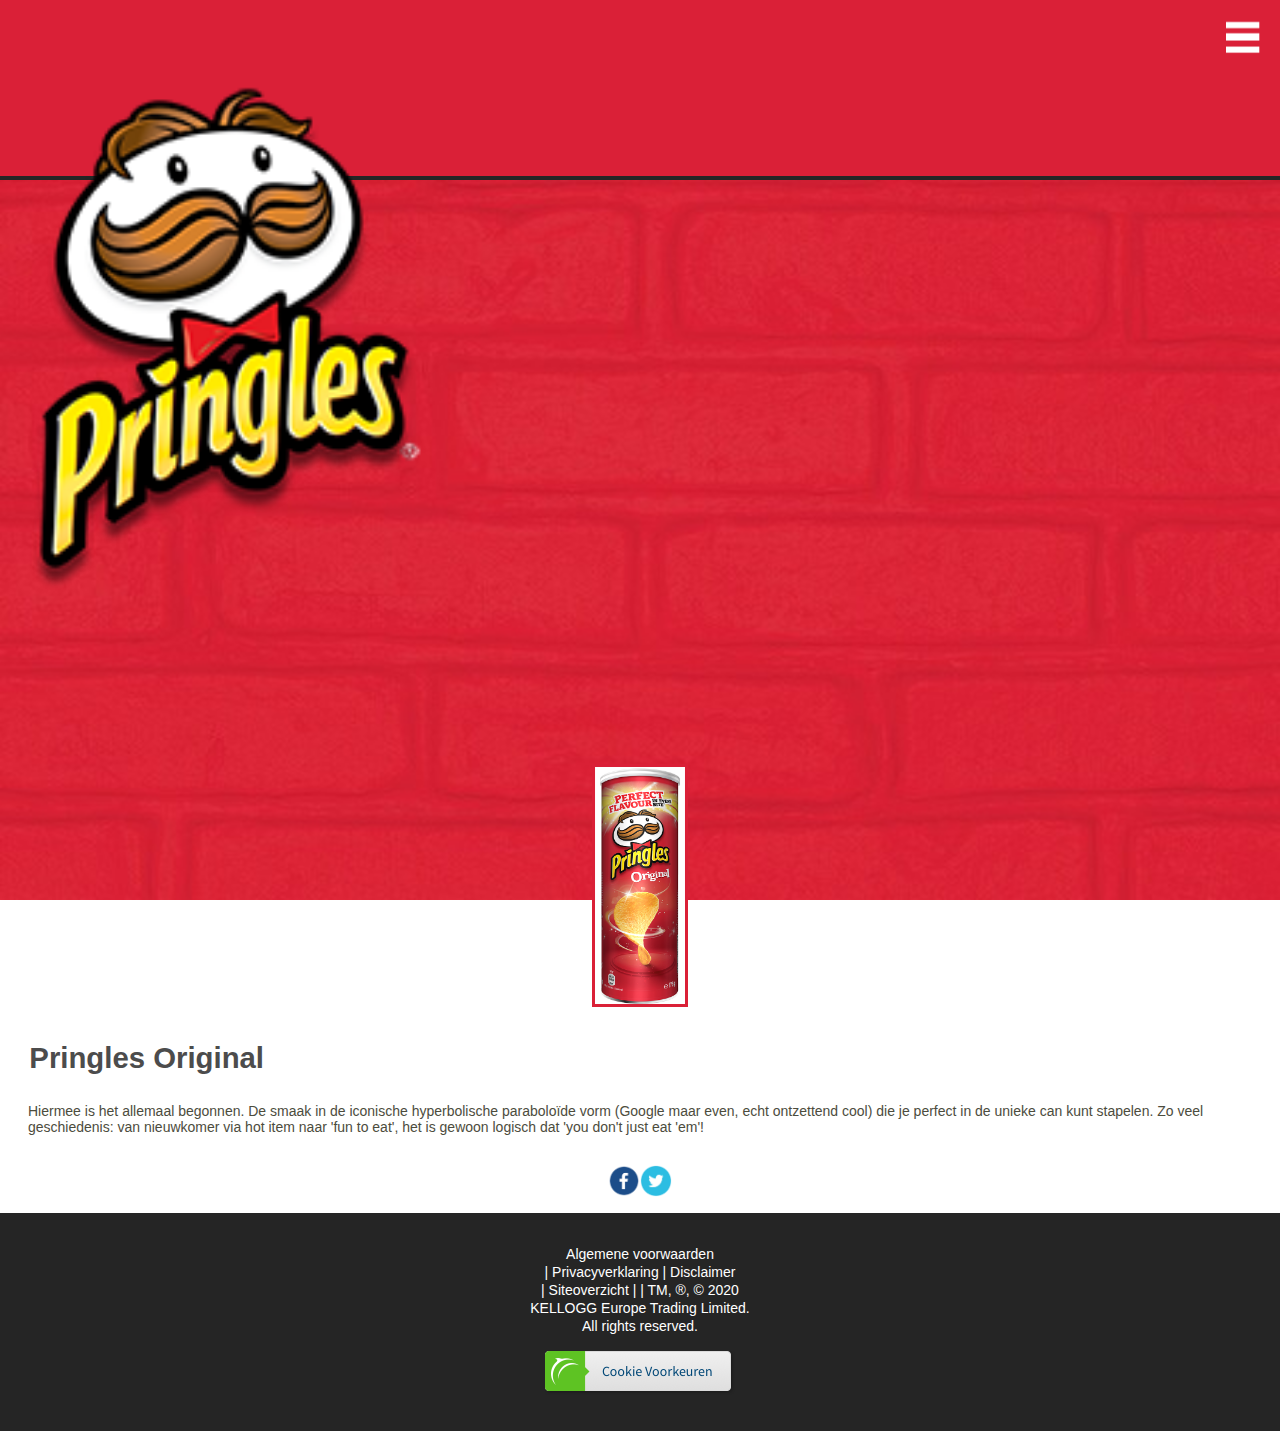
==== detail.html @ 2a8b7bf8 "Add files via upload" ====
<!doctype html>
<html lang="nl">
	
<head>
	<meta charset="UTF-8">
	<meta name="author" content="Carmen Rozendaal">
	<meta name="viewport" content="width=device-width, initial-scale=1">
	
	<title>Pringles Original</title>
	
	<link href="styles/style.css" rel="stylesheet">
</head>

<body>
	<header>
		<img src="images/logo-Pringles.png" alt="Pringles Logo">
		
		<img id="ham" src="images/hamburger.png">
		
		  <nav>
			<ul>
				<li><a href="index.html">Home</a></lil>
				<li><a href="">Video's</a></li>
				<li><a href="">Contact</a></li>
				<li><a href="index.html">Producten</a></li>
				<li><a href="">Landen/Regio</a></li>
				<li><a href="">Account Beheren</a></li>
			</ul>
		</nav>
	</header>
	
	<main>
		<img src="images/background-Original.jpg" alt="Rode getegelde achtergrond">
		
		<article class="detail">
			<img src="images/Pringles_original_175g.png" alt="Pringles Original"/>
			
			<h1>Pringles Original</h1> 
			<p>Hiermee is het allemaal begonnen. De smaak in de iconische hyperbolische paraboloïde vorm (Google maar even, echt ontzettend cool) die je perfect in de unieke can kunt stapelen. 
				Zo veel geschiedenis: van nieuwkomer via hot item naar 'fun to eat', het is gewoon logisch dat 'you don't just eat 'em'!</p>
		</article>
		
	<!-- section 2 -->
		<section class="social">
			<img src="images/facebook-round.png" alt="Facebook icon">
			<img src="images/twitter-round.png" alt="Twitter icon">
		</section>
	</main>

	<!-- Footer -->
		<footer>
			<ul>
				<li><a href="">Algemene voorwaarden</a></li>
				<li><a href="">| Privacyverklaring | Disclaimer</a></li>
				<li><a href="">| Siteoverzicht | | TM, ®, © 2020 <br> KELLOGG Europe Trading Limited. <br> All rights reserved.</a></li>
				<li><img src="images/cookiepreferences.png" alt="cookie voorkeuren"/></li>
			</ul>
		</footer>

	<script src="scripts/script.js"></script>
</body>
	
</html>
---- styles/style.css ----
/* CSS Document */
*, *::after, *::before {
  box-sizing:border-box; 
}

html {
  overflow-x: hidden;
}

/* Header */
header {
  position: relative;
  background-color: #da2037;
  border-bottom: 0.3em solid #252525;
  height: 20vh;
}

header img {
  position: absolute;
  top: 7vh;
  height: auto;
  width: 35vw;
  z-index: 2;
}

/* Body */
body {
  margin: 0;
  overflow-x: hidden;
}


/* Navigatie, gekeken naar voorbeelden van code voor inspiratie via https://dev.to/ljcdev/easy-hamburger-menu-with-js-2do0 */
#ham{
    position: absolute;
    z-index: 1000;
    top: 1.2em;
    right: 1.2em;
    width: 2.3em;
    height: 2.3em;
    border: none;
    cursor: pointer;
    background-size: 100%;
  }

nav {
  position: absolute;
  top: 7em;
  left: 0;
  background: #252525;
  width: 100vw;
  height: 35vh;
  overflow: hidden;
  color: white;
  transform: translateY(-150%);
  transition: transform 0.2s ease;
  z-index: 1;
}

.showNav {
  transform: translateY(0);
}

nav ul {
  width: 100%;
  height: 90%;
  list-style: none;
  display: flex;
  flex-flow: column nowrap;
  justify-content: space-evenly;
  align-items: center;
}

nav ul li a {
  color: white;
  padding-bottom: 10px;
  text-decoration: none;
  font-family: 'yantramanav', sans-serif, bold;
  font-size: 14pt;
  text-transform: uppercase;
}


/* pseudo classes nav links */
nav a:hover {
  color: #ffd503;
}

nav a:active {
  color: #ffd503;
}

/* main */
main img {
  width: 100%;
} 

/* uitklapmenu productenpagina, gebruik gemaakt van het details-element, gevonden op https://developer.mozilla.org/en-US/docs/Web/HTML/Element/details */
details {
  border: #4C4C3D 0.1em solid;
}

details > summary {
  font-family: 'yantramanav', sans-serif, bold;
    font-size: 22pt;
    text-align: left;
    padding: 0;
    color: #4c4c4c;
    text-decoration-line: underline;
    margin: 1em;
}

/* pseudo classes uitklapmenu */
details > summary:hover {
  background-color: #da2037;
  color: white;
}

details > summary:active {
  background-color: #da2037;
  color: white;
}

details > p {
  font-family: 'yantramanav', sans-serif;
  font-size: 12pt;
  text-align: left;
  padding: 1em 2em;
  color: #4C4C3D;
}

details > .smaken {
  display: flex;
  justify-content: center;
  list-style: none;
  margin: 0;
  padding-left: 0;
}

details > .smaken li {
  display: flex;
  margin: 0 auto;
  list-style: none;
}

details > .smaken img {
  width: 4.5em;
  margin: 0 auto;
}

/* Pseudo class images: de pringles bussen staan op hun kop bij hover */
.smaken img:hover {
  transform: scale(-1);
}

details > .smakentekst {
  display: flex;
  text-align: center;
  margin: auto;
  text-decoration: none;
  list-style: none;
  padding: 1em;
}

details > .smakentekst li {
  padding: 0 0.5em;
  margin: 0 auto;
  font-family: 'yantramanav', sans-serif;
  font-size: 11pt;
  color: #da2037;
}


/* detailpagina */
.detail {
  position: relative;
}

.detail img {
  position: absolute;
  left: calc(50% - 3em);
  top: -10em;
  max-width: 100%;
  width: 6em;
  height: auto;
  border: 0.2em solid #da2037;
}

h1 {
  font-family: 'yantramanav', sans-serif, bold;
  font-size: 22pt;
  text-align: left;
  padding: 4em 1em 0em 1em;
  color: #4c4c4c;
  margin-bottom: 0;
}

p {
  font-family: 'yantramanav', sans-serif;
  font-size: 14px;
  text-align: left;
  padding: 1em 2em;
  color: #4C4C3D;
}


.social {
  display: flex;
  justify-content: center;
  margin: 1em;
}

.social img {
  width: 2em;
}

/* Footer */
footer {
  text-align: center;
  background-color: #252525;
  padding: 1em;
}

footer ul{
  padding: 0;
}

footer li {
  list-style: none;
}

footer li img {
  height: auto;
  width: auto;
  max-width: 85%;
  margin: 1em auto 0 auto;
}

footer a {
  font-family: yantramanav, sans-serif;
  font-size: 14px;
  color: #fff; 
  text-decoration: none;
  justify-content: center; 
}
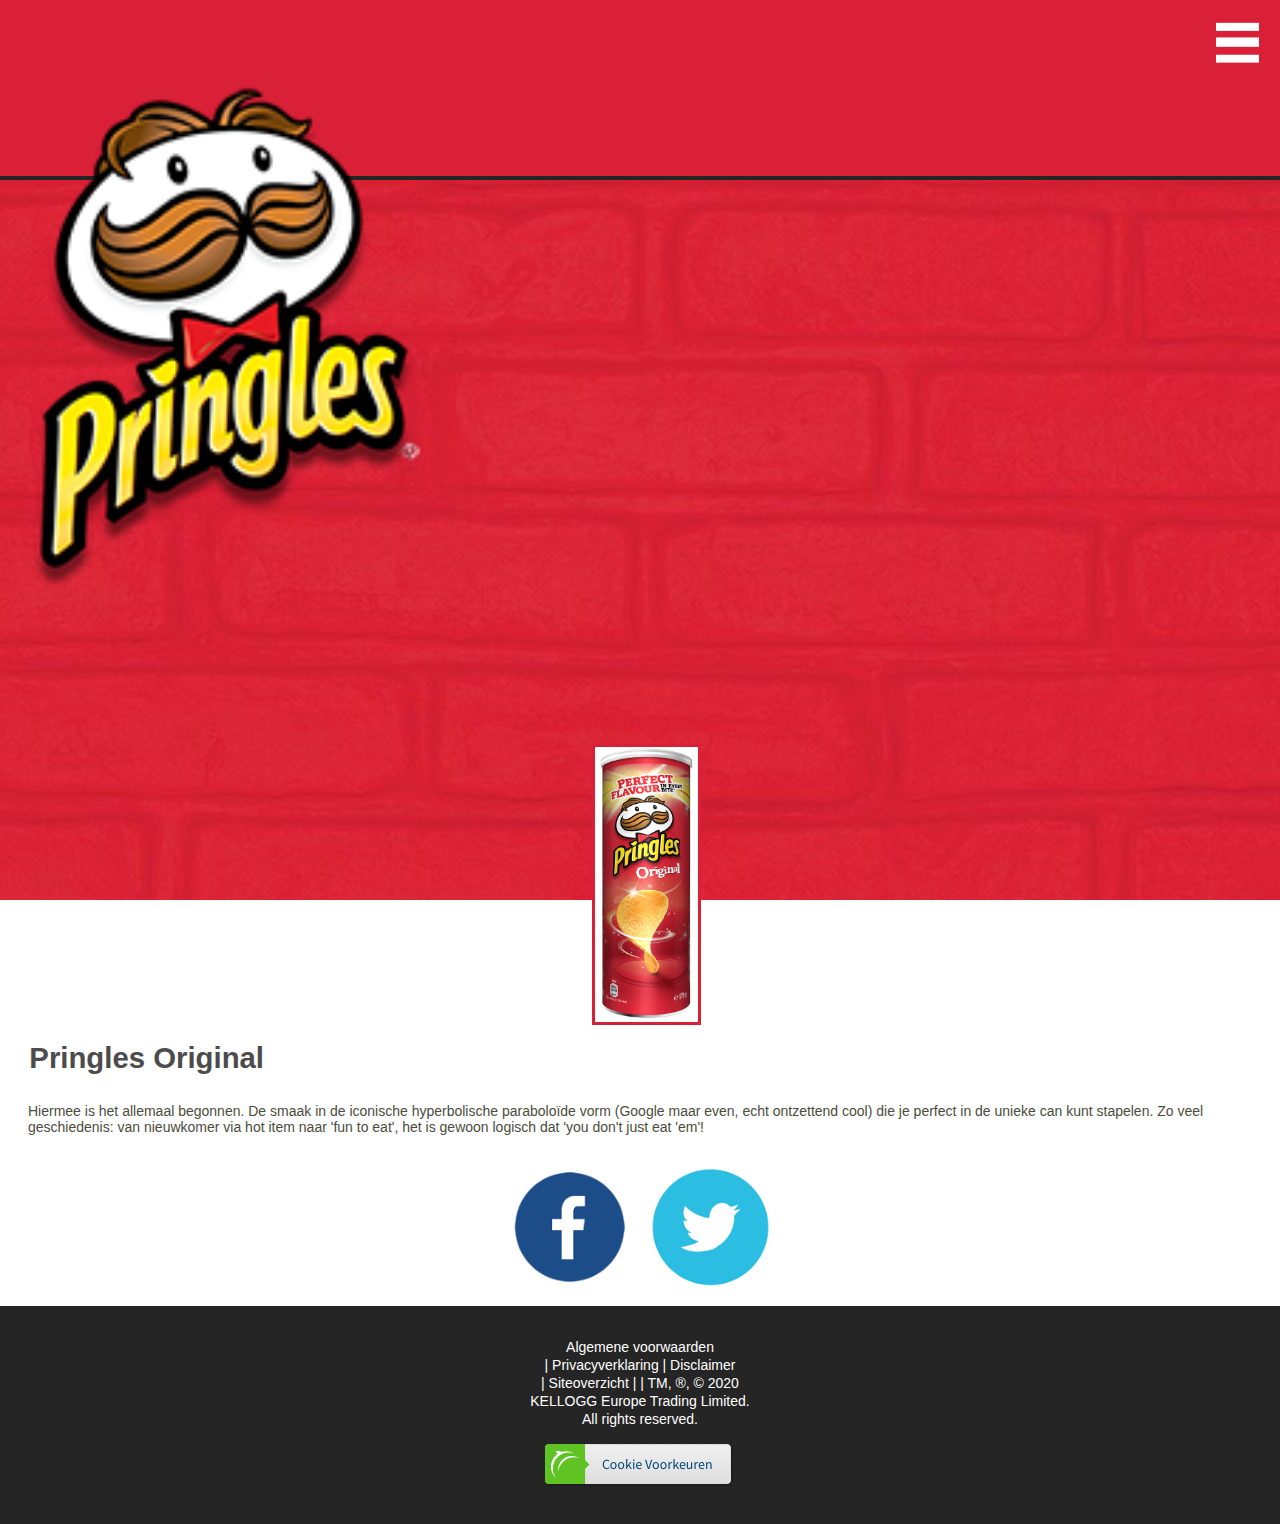
==== commit 285eed38: "Add files via upload" ====
--- a/detail.html
+++ b/detail.html
@@ -22,25 +22,27 @@
 				<li><a href="index.html">Home</a></lil>
 				<li><a href="">Video's</a></li>
 				<li><a href="">Contact</a></li>
-				<li><a href="index.html">Producten</a></li>
+				<li><a class="active" href="index.html">Producten</a></li>
 				<li><a href="">Landen/Regio</a></li>
 				<li><a href="">Account Beheren</a></li>
 			</ul>
 		</nav>
 	</header>
 	
-	<main>
+	<main class="detail">
 		<img src="images/background-Original.jpg" alt="Rode getegelde achtergrond">
-		
-		<article class="detail">
-			<img src="images/Pringles_original_175g.png" alt="Pringles Original"/>
-			
+	
+	<!-- Section 1 -->
+		<section class="original">
+			<div><img src="images/Pringles_original_175g.jpg" alt="Pringles Original"/></div>
+		</section>
+
+		<section>	
 			<h1>Pringles Original</h1> 
 			<p>Hiermee is het allemaal begonnen. De smaak in de iconische hyperbolische paraboloïde vorm (Google maar even, echt ontzettend cool) die je perfect in de unieke can kunt stapelen. 
 				Zo veel geschiedenis: van nieuwkomer via hot item naar 'fun to eat', het is gewoon logisch dat 'you don't just eat 'em'!</p>
-		</article>
+		</section>
 		
-	<!-- section 2 -->
 		<section class="social">
 			<img src="images/facebook-round.png" alt="Facebook icon">
 			<img src="images/twitter-round.png" alt="Twitter icon">
--- a/styles/style.css
+++ b/styles/style.css
@@ -27,6 +27,7 @@
 body {
   margin: 0;
   overflow-x: hidden;
+  cursor: auto;
 }
 
 
@@ -36,10 +37,9 @@
     z-index: 1000;
     top: 1.2em;
     right: 1.2em;
-    width: 2.3em;
-    height: 2.3em;
+    width: 3em;
+    height: 3em;
     border: none;
-    cursor: pointer;
     background-size: 100%;
   }
 
@@ -53,7 +53,7 @@
   overflow: hidden;
   color: white;
   transform: translateY(-150%);
-  transition: transform 0.2s ease;
+  transition: transform 1s ease-out;
   z-index: 1;
 }
 
@@ -86,8 +86,9 @@
   color: #ffd503;
 }
 
-nav a:active {
+nav a.active {
   color: #ffd503;
+  cursor: default;
 }
 
 /* main */
@@ -108,6 +109,7 @@
     color: #4c4c4c;
     text-decoration-line: underline;
     margin: 1em;
+    cursor: context-menu;
 }
 
 /* pseudo classes uitklapmenu */
@@ -116,7 +118,7 @@
   color: white;
 }
 
-details > summary:active {
+details > summary:focus {
   background-color: #da2037;
   color: white;
 }
@@ -130,62 +132,96 @@
 }
 
 details > .smaken {
-  display: flex;
-  justify-content: center;
+  display: grid;
+  grid-template-columns: repeat(auto-fit, minmax(7em, 1fr));
+  grid-gap: 2em;
+  padding: 0;
+  margin: 0 1em;
+  align-items: baseline;
+  text-align: center;
+}
+
+details > .smaken li {
+  display: flex;
+  flex-direction: column;
+  margin: 0 auto;
+  margin-bottom: 3em;
   list-style: none;
-  margin: 0;
-  padding-left: 0;
-}
-
-details > .smaken li {
-  display: flex;
-  margin: 0 auto;
-  list-style: none;
-}
-
-details > .smaken img {
-  width: 4.5em;
-  margin: 0 auto;
-}
-
-/* Pseudo class images: de pringles bussen staan op hun kop bij hover */
-.smaken img:hover {
-  transform: scale(-1);
-}
-
-details > .smakentekst {
-  display: flex;
-  text-align: center;
-  margin: auto;
-  text-decoration: none;
-  list-style: none;
-  padding: 1em;
-}
-
-details > .smakentekst li {
-  padding: 0 0.5em;
-  margin: 0 auto;
   font-family: 'yantramanav', sans-serif;
   font-size: 11pt;
   color: #da2037;
 }
 
+details > .smaken img {
+  display: flex;
+  width: 4em;
+  transform: scale(-1);
+  margin: 0 auto;
+  padding-bottom: 0em;
+}
+
+/* Pseudo class images: de pringles bussen staan op hun kop bij hover */
+.smaken li:hover {
+  transform: scale(1.2);
+}
+
+.smaken img:hover {
+  transform: scale(1);
+}
+
 
 /* detailpagina */
-.detail {
+.detail img {
+  width: 100%;
+}
+
+.original {
   position: relative;
 }
 
-.detail img {
+
+div {
   position: absolute;
   left: calc(50% - 3em);
   top: -10em;
   max-width: 100%;
-  width: 6em;
+  width: 6.8em;
   height: auto;
   border: 0.2em solid #da2037;
 }
 
+/* original animatie */
+
+@keyframes original-animation {
+  0% {
+    transform:rotate(0);
+  }
+
+  25% {
+    transform:rotate(20deg);
+  }
+
+  50% {
+    transform:rotate(0);
+  }
+
+  75% {
+    transform:rotate(-20deg);
+  }
+
+  100% {
+    transform:rotate(0);
+  }
+}
+
+section.original:hover div {
+  animation-name: original-animation;
+  animation-duration:.5s;
+  animation-iteration-count:infinite;
+  animation-fill-mode: backwards;
+}
+
+/* Content */
 h1 {
   font-family: 'yantramanav', sans-serif, bold;
   font-size: 22pt;
@@ -203,7 +239,6 @@
   color: #4C4C3D;
 }
 
-
 .social {
   display: flex;
   justify-content: center;
@@ -211,7 +246,8 @@
 }
 
 .social img {
-  width: 2em;
+  width: 10%;
+  margin: 0 0.5em;
 }
 
 /* Footer */
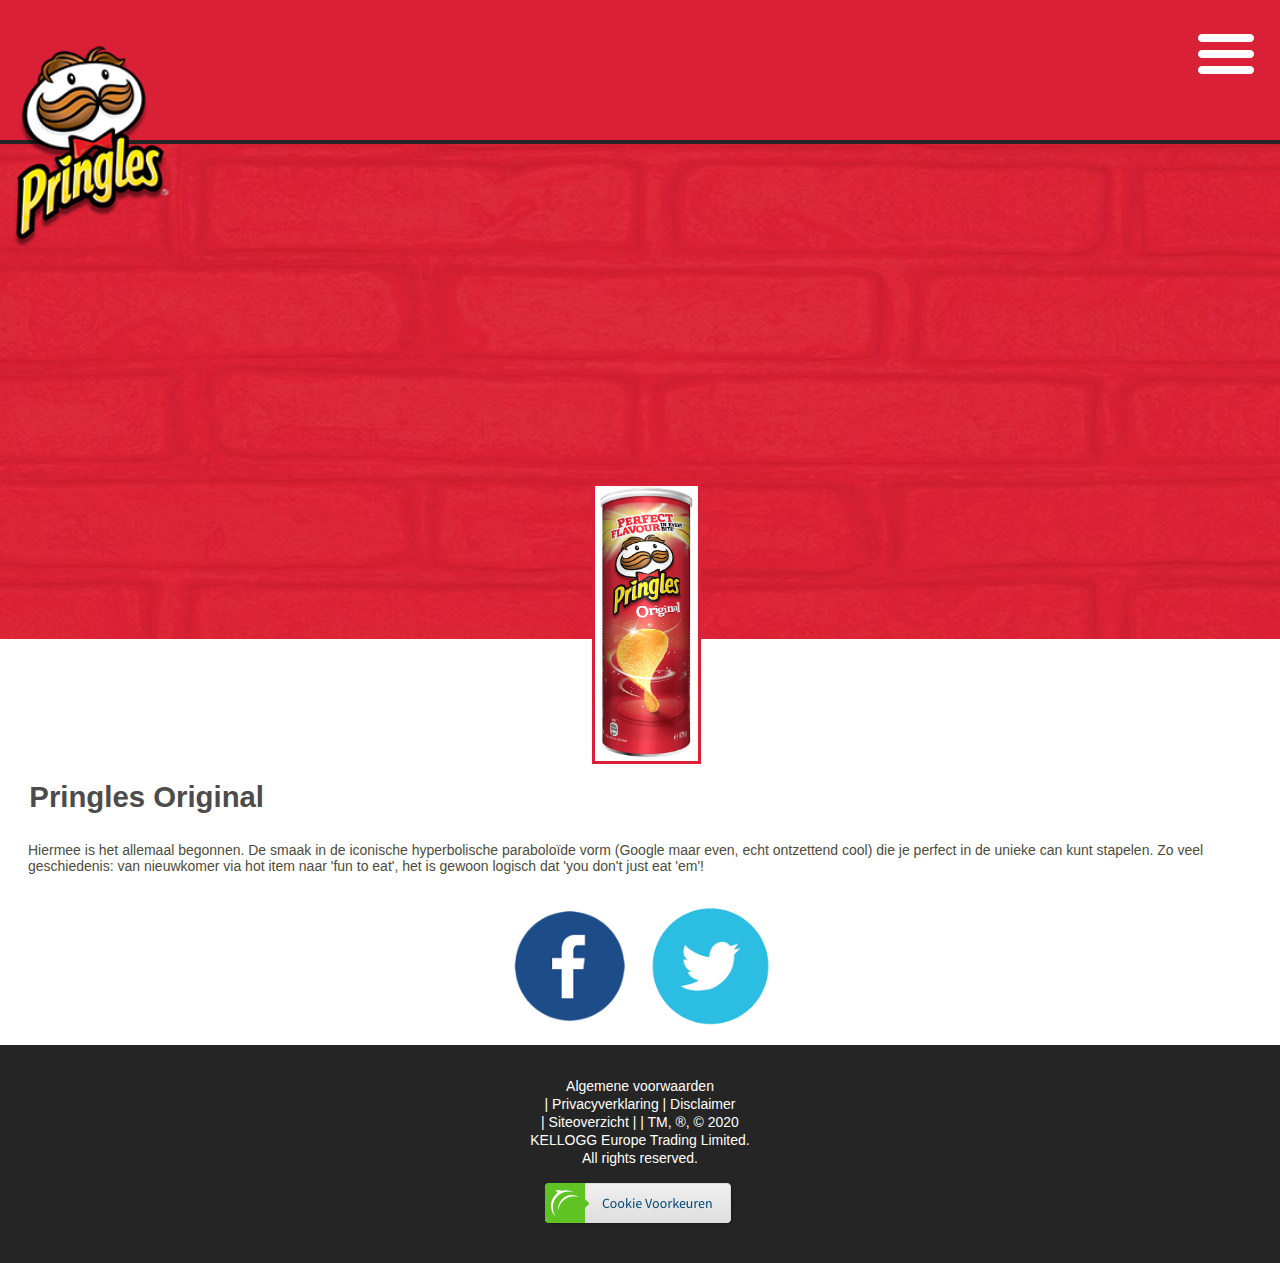
==== commit 3e0484c2: "Add files via upload" ====
--- a/detail.html
+++ b/detail.html
@@ -15,7 +15,7 @@
 	<header>
 		<img src="images/logo-Pringles.png" alt="Pringles Logo">
 		
-		<img id="ham" src="images/hamburger.png">
+		<a class="hamburgermenu"></a>
 		
 		  <nav>
 			<ul>
@@ -34,7 +34,10 @@
 	
 	<!-- Section 1 -->
 		<section class="original">
+			
 			<div><img src="images/Pringles_original_175g.jpg" alt="Pringles Original"/></div>
+			<audio src="../basiswebsite/audio/shakebeat.m4a" id='shake'></audio>
+
 		</section>
 
 		<section>	
--- a/styles/style.css
+++ b/styles/style.css
@@ -12,72 +12,80 @@
   position: relative;
   background-color: #da2037;
   border-bottom: 0.3em solid #252525;
-  height: 20vh;
+  height: 16vh;
 }
 
 header img {
   position: absolute;
-  top: 7vh;
-  height: auto;
-  width: 35vw;
+  top: 4vh;
+  height: 25vh;
+  width: 20vh;
   z-index: 2;
+  max-height: 30vh;
+  max-width: 30vh;
 }
 
 /* Body */
 body {
   margin: 0;
   overflow-x: hidden;
-  cursor: auto;
+  cursor: default;
 }
 
 
 /* Navigatie, gekeken naar voorbeelden van code voor inspiratie via https://dev.to/ljcdev/easy-hamburger-menu-with-js-2do0 */
-#ham{
-    position: absolute;
-    z-index: 1000;
-    top: 1.2em;
-    right: 1.2em;
-    width: 3em;
-    height: 3em;
-    border: none;
-    background-size: 100%;
-  }
+.hamburgermenu{
+  position: absolute;
+  z-index: 1000;
+  top: 1.4em;
+  right: 1.4em;
+  width: 4em;
+  height: 4em;
+  border: none;
+  background-size: 100%;
+  background-image: url('../images/Hamburger_icon.png');
+}
+
 
 nav {
-  position: absolute;
-  top: 7em;
-  left: 0;
-  background: #252525;
-  width: 100vw;
-  height: 35vh;
-  overflow: hidden;
-  color: white;
-  transform: translateY(-150%);
-  transition: transform 1s ease-out;
-  z-index: 1;
+position: absolute;
+top: 6em;
+left: 0;
+background: #252525;
+width: 100vw;
+height: 44vh;
+overflow: hidden;
+color: white;
+transform: translateY(-150%);
+transition: transform 1s ease-out;
+z-index: 1;
 }
 
 .showNav {
-  transform: translateY(0);
+transform: translateY(0);
+}
+
+.showClose {
+background-image: url('../images/Close_icon.png');
 }
 
 nav ul {
-  width: 100%;
-  height: 90%;
-  list-style: none;
-  display: flex;
-  flex-flow: column nowrap;
-  justify-content: space-evenly;
-  align-items: center;
+width: 100%;
+height: 90%;
+list-style: none;
+display: flex;
+flex-flow: column nowrap;
+justify-content: space-evenly;
+align-items: center;
 }
 
 nav ul li a {
-  color: white;
-  padding-bottom: 10px;
-  text-decoration: none;
-  font-family: 'yantramanav', sans-serif, bold;
-  font-size: 14pt;
-  text-transform: uppercase;
+color: white;
+padding-bottom: 10px;
+text-decoration: none;
+font-family: 'yantramanav', sans-serif, bold;
+font-size: 14pt;
+text-transform: uppercase;
 }
 
 
@@ -88,12 +96,12 @@
 
 nav a.active {
   color: #ffd503;
-  cursor: default;
 }
 
 /* main */
 main img {
   width: 100%;
+  max-height: 55vh;
 } 
 
 /* uitklapmenu productenpagina, gebruik gemaakt van het details-element, gevonden op https://developer.mozilla.org/en-US/docs/Web/HTML/Element/details */
@@ -103,18 +111,30 @@
 
 details > summary {
   font-family: 'yantramanav', sans-serif, bold;
-    font-size: 22pt;
-    text-align: left;
-    padding: 0;
-    color: #4c4c4c;
-    text-decoration-line: underline;
-    margin: 1em;
-    cursor: context-menu;
+  font-size: 22pt;
+  text-align: left;
+  padding: 0;
+  color: #4c4c4c;
+  text-decoration-line: underline;
+  margin: 1em;
+  list-style-image: url('../images/snor.png');
+}
+
+details > summary::-webkit-details-marker {
+  background: url('../images/snor.png');
+  background-size: contain;
+  background-repeat: no-repeat;
+  color:transparent;
+}
+
+summary:focus::-webkit-details-marker {
+  background: url('../images/snor.png');
+  color:transparent;
 }
 
 /* pseudo classes uitklapmenu */
 details > summary:hover {
-  background-color: #da2037;
+  background-color: #ffd503;
   color: white;
 }
 
@@ -171,14 +191,9 @@
 
 
 /* detailpagina */
-.detail img {
-  width: 100%;
-}
-
 .original {
   position: relative;
 }
-
 
 div {
   position: absolute;
@@ -190,9 +205,8 @@
   border: 0.2em solid #da2037;
 }
 
-/* original animatie */
-
-@keyframes original-animation {
+/* original animatie 1, Pringles-bus schud zijwaards heen en weer */
+/* @keyframes original-animation {
   0% {
     transform:rotate(0);
   }
@@ -212,14 +226,67 @@
   100% {
     transform:rotate(0);
   }
-}
-
-section.original:hover div {
-  animation-name: original-animation;
-  animation-duration:.5s;
-  animation-iteration-count:infinite;
-  animation-fill-mode: backwards;
-}
+} */
+
+/* original animatie 1, Pringles-bus schud verticaal op en neer */
+@keyframes original-schud-animation {
+  0% {
+    transform: translateY(-30px) translateY(-30px); 
+  }
+
+  50% {
+    transform: translateY(20px) translateY(20px);
+  }
+
+  100% {
+    transform: translateY(-30px) translateY(-30px)
+  }
+}
+
+section.original:active div {
+  animation-name: original-schud-animation;
+  animation-duration: .2s;
+  animation-iteration-count: 6;
+}
+
+
+/* original animatie 2
+@keyframes original-rotate-animation {
+  0% {
+    transform:rotate(20deg);
+  }
+
+  50% {
+    transform:rotate(20deg);
+  }
+
+  100% {
+    transform:rotate(20deg);
+  }
+}
+
+@keyframes original-schud-animation {
+  0% {
+    transform: translateX(-30px) translateY(-30px); 
+  }
+
+  50% {
+    transform: translateX(20px) translateY(20px);
+  }
+
+  100% {
+    transform: translateX(-30px) translateY(-30px)
+  }
+}
+
+section.original div {
+  animation-name: original-rotate-animation, original-schud-animation;
+  animation-fill-mode: forwards,initial;
+  animation-duration: 3s;
+  animation-iteration-count:3;
+  animation-delay: 1s, 2s;
+} */
+
 
 /* Content */
 h1 {
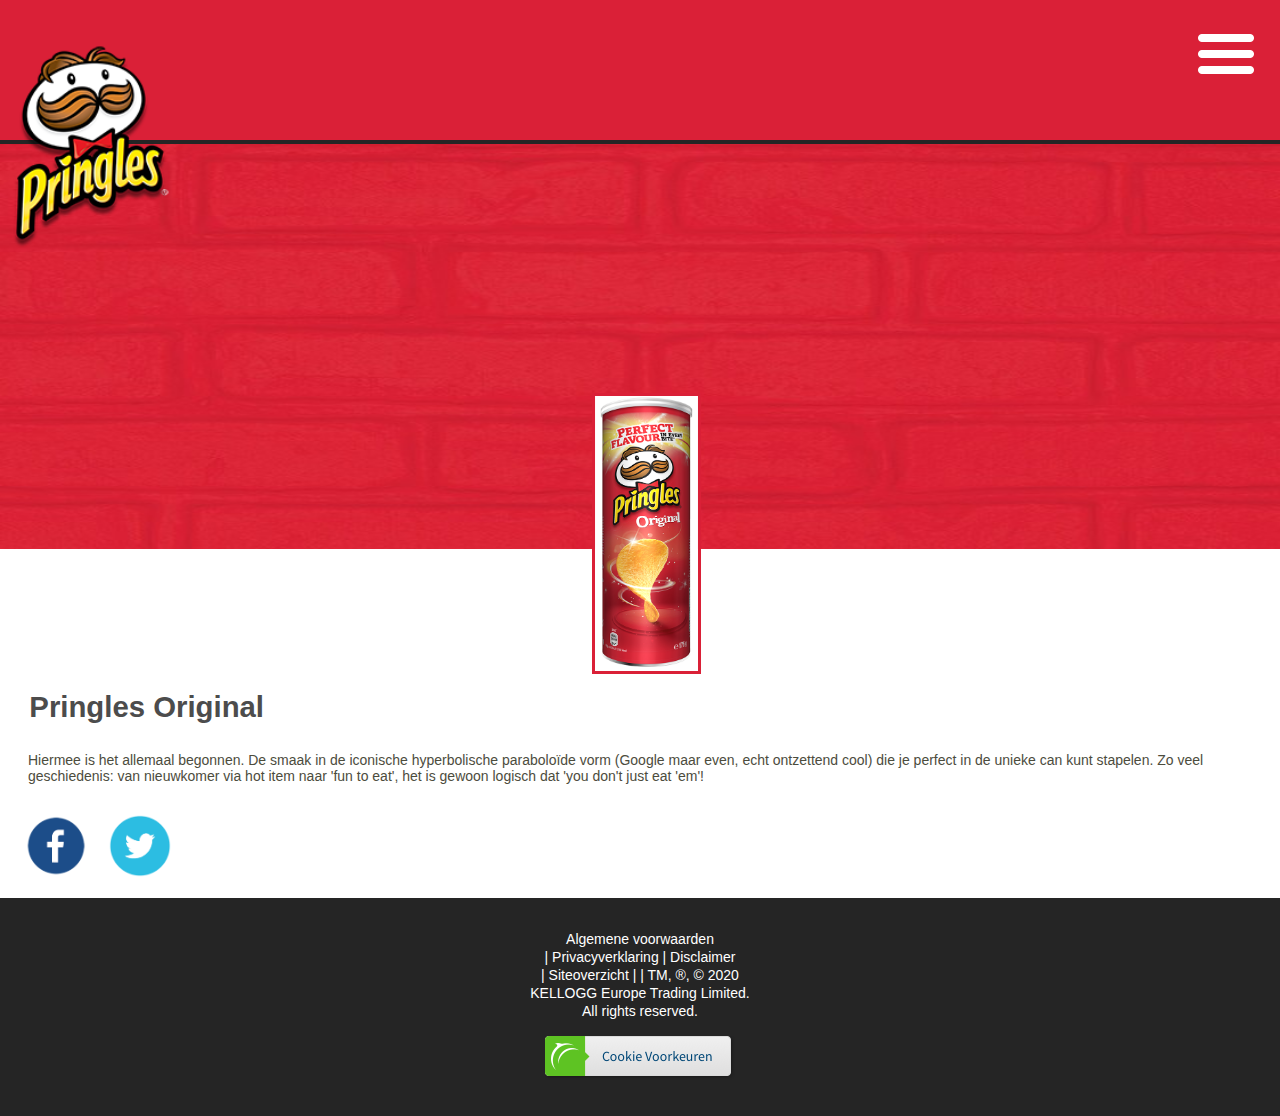
==== commit 8fd87f7e: "Add files via upload" ====
--- a/detail.html
+++ b/detail.html
@@ -29,14 +29,14 @@
 		</nav>
 	</header>
 	
-	<main class="detail">
-		<img src="images/background-Original.jpg" alt="Rode getegelde achtergrond">
-	
-	<!-- Section 1 -->
+	<main>
+		<img class="tegels" src="images/background-Original.jpg" alt="Rode getegelde achtergrond">
+		
+		<!-- Section 1 -->
 		<section class="original">
-			
+				
 			<div><img src="images/Pringles_original_175g.jpg" alt="Pringles Original"/></div>
-			<audio src="../basiswebsite/audio/shakebeat.m4a" id='shake'></audio>
+			<audio src='../basiswebsite/audio/shakebeat.m4a' id='shake'></audio>
 
 		</section>
 
--- a/styles/style.css
+++ b/styles/style.css
@@ -191,6 +191,38 @@
 
 
 /* detailpagina */
+img.tegels {
+  position: relative;
+  width: 100%;
+  max-height: 45vh;
+}
+
+@keyframes scrolling-achtergrond {
+
+  0% {
+    opacity:0%;
+  }
+
+  25% {
+    opacity: 0%;
+  }
+
+  50% {
+    opacity: 50%;
+  }
+
+  100% {
+    opacity: 100%;
+  }
+}
+
+img.tegels {
+  animation-name: scrolling-achtergrond;
+  animation-duration: 3s;
+  animation-iteration-count: infinite;
+}
+
+
 .original {
   position: relative;
 }
@@ -205,6 +237,7 @@
   border: 0.2em solid #da2037;
 }
 
+
 /* original animatie 1, Pringles-bus schud zijwaards heen en weer */
 /* @keyframes original-animation {
   0% {
@@ -307,14 +340,16 @@
 }
 
 .social {
-  display: flex;
-  justify-content: center;
   margin: 1em;
 }
 
 .social img {
-  width: 10%;
+  width: 4em;
   margin: 0 0.5em;
+}
+
+.social img:hover {
+  opacity: 80%;
 }
 
 /* Footer */
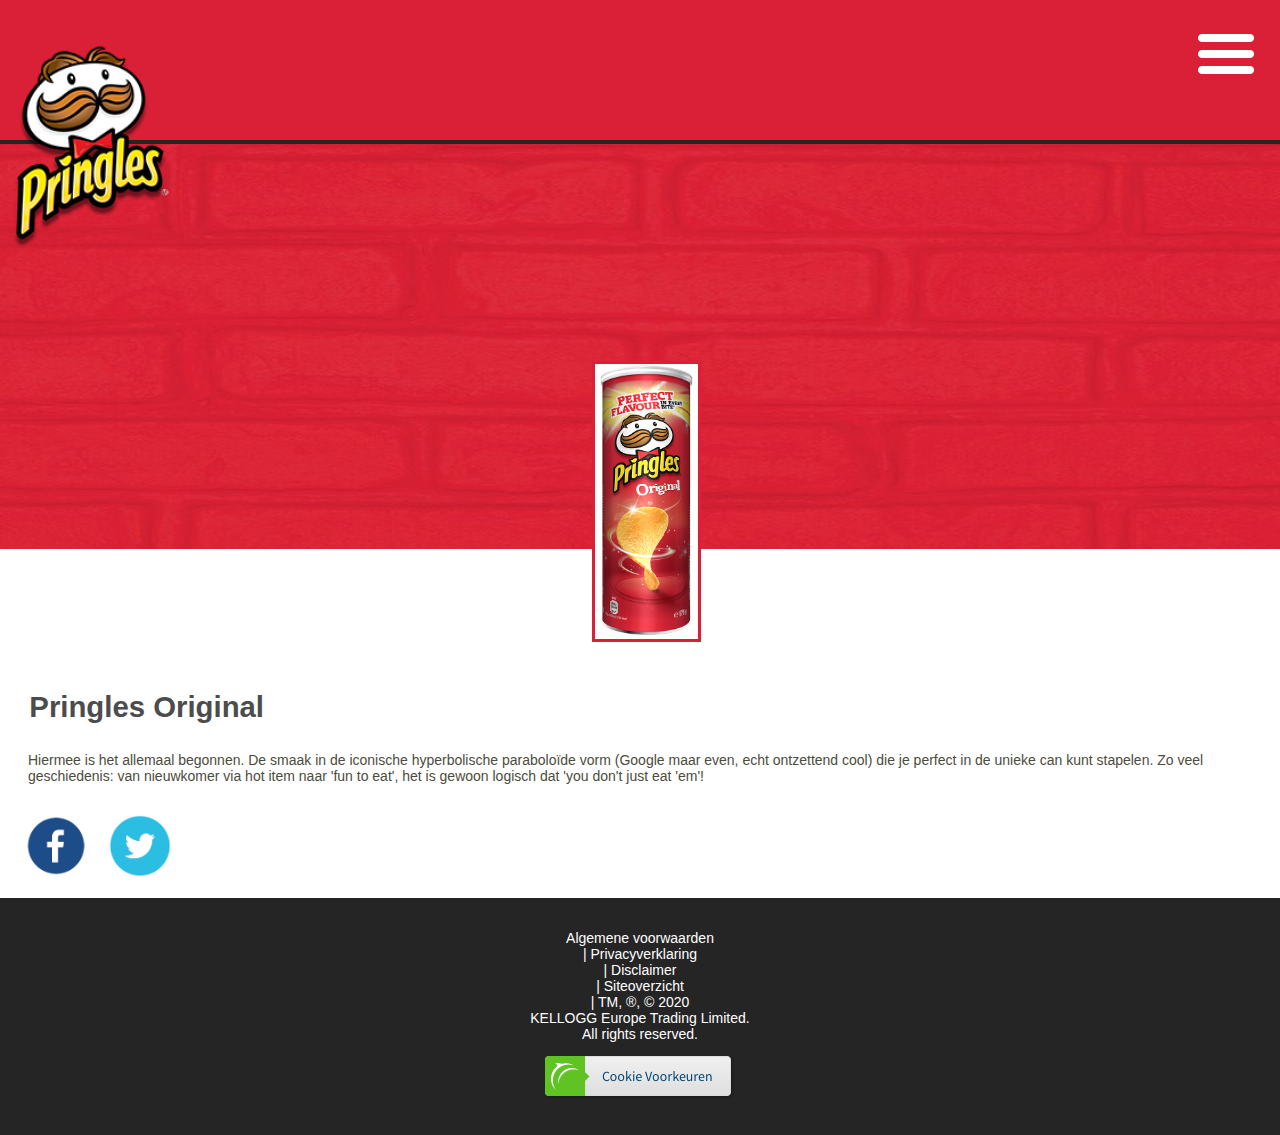
==== commit cb1ad91f: "Add files via upload" ====
--- a/detail.html
+++ b/detail.html
@@ -36,7 +36,7 @@
 		<section class="original">
 				
 			<div><img src="images/Pringles_original_175g.jpg" alt="Pringles Original"/></div>
-			<audio src='../basiswebsite/audio/shakebeat.m4a' id='shake'></audio>
+			<audio src='audio/shakebeat.m4a' id='shake'></audio>
 
 		</section>
 
@@ -53,14 +53,16 @@
 	</main>
 
 	<!-- Footer -->
-		<footer>
-			<ul>
-				<li><a href="">Algemene voorwaarden</a></li>
-				<li><a href="">| Privacyverklaring | Disclaimer</a></li>
-				<li><a href="">| Siteoverzicht | | TM, ®, © 2020 <br> KELLOGG Europe Trading Limited. <br> All rights reserved.</a></li>
-				<li><img src="images/cookiepreferences.png" alt="cookie voorkeuren"/></li>
-			</ul>
-		</footer>
+	<footer>
+		<ul>
+			<li><a href="">Algemene voorwaarden</a></li>
+			<li><a href="">| Privacyverklaring</a></li>
+			<li><a href="">| Disclaimer</a></li>
+			<li><a href="">| Siteoverzicht</a></li> 
+			<li>| TM, ®, © 2020 <br> KELLOGG Europe Trading Limited.<br> All rights reserved.</li>
+			<li><img src="images/cookiepreferences.png" alt="cookie voorkeuren"/></li>
+		</ul>
+	</footer>
 
 	<script src="scripts/script.js"></script>
 </body>
--- a/styles/style.css
+++ b/styles/style.css
@@ -230,7 +230,7 @@
 div {
   position: absolute;
   left: calc(50% - 3em);
-  top: -10em;
+  top: -12em;
   max-width: 100%;
   width: 6.8em;
   height: auto;
@@ -239,7 +239,7 @@
 
 
 /* original animatie 1, Pringles-bus schud zijwaards heen en weer */
-/* @keyframes original-animation {
+@keyframes original-animation {
   0% {
     transform:rotate(0);
   }
@@ -259,7 +259,13 @@
   100% {
     transform:rotate(0);
   }
-} */
+}
+
+section.original div {
+  animation-name: original-animation;
+  animation-duration: .5s;
+  animation-iteration-count: infinite;
+}
 
 /* original animatie 1, Pringles-bus schud verticaal op en neer */
 @keyframes original-schud-animation {
@@ -276,10 +282,10 @@
   }
 }
 
-section.original:active div {
+section.original:hover div {
   animation-name: original-schud-animation;
-  animation-duration: .2s;
-  animation-iteration-count: 6;
+  animation-duration: .3s;
+  animation-iteration-count: 4;
 }
 
 
@@ -365,6 +371,11 @@
 
 footer li {
   list-style: none;
+  font-family: yantramanav, sans-serif;
+  font-size: 14px;
+  color: #fff; 
+  text-decoration: none;
+  justify-content: center; 
 }
 
 footer li img {
@@ -380,4 +391,8 @@
   color: #fff; 
   text-decoration: none;
   justify-content: center; 
+}
+
+footer a:hover {
+  color:#ffd503;
 }